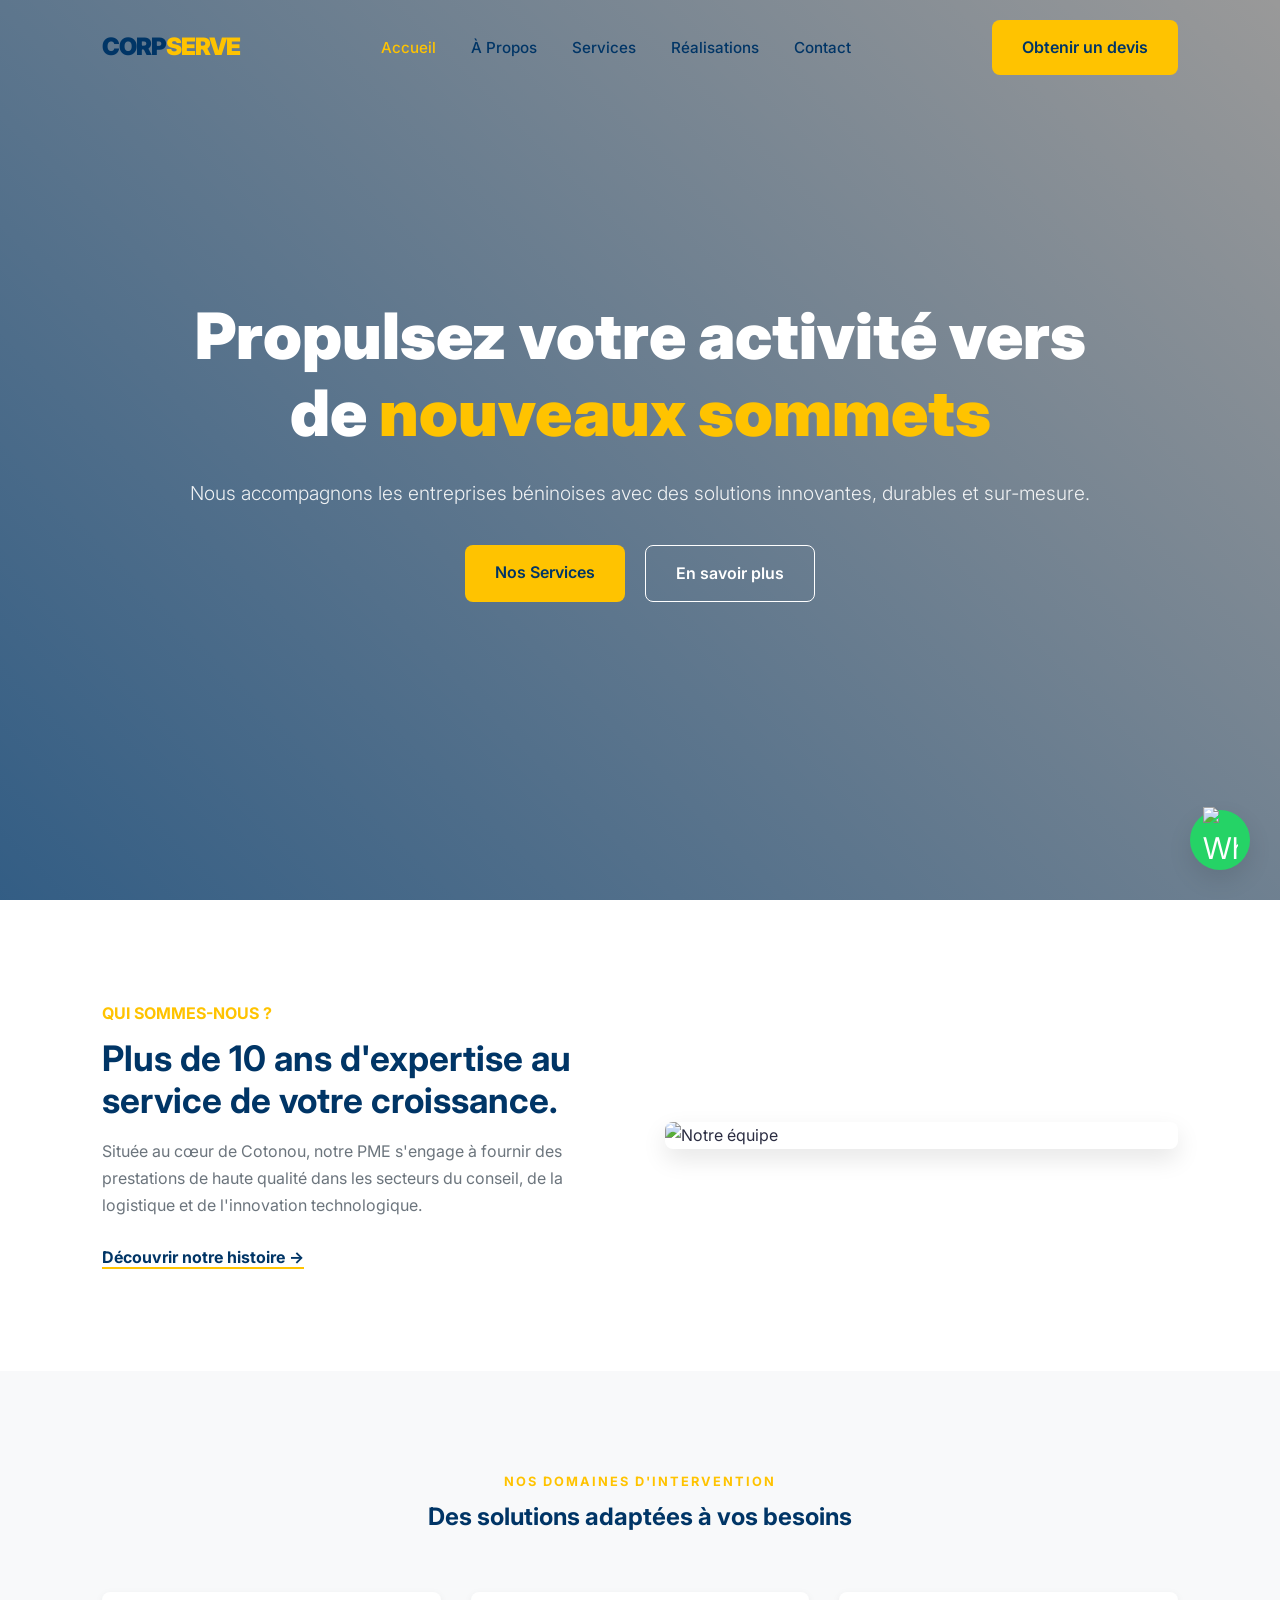
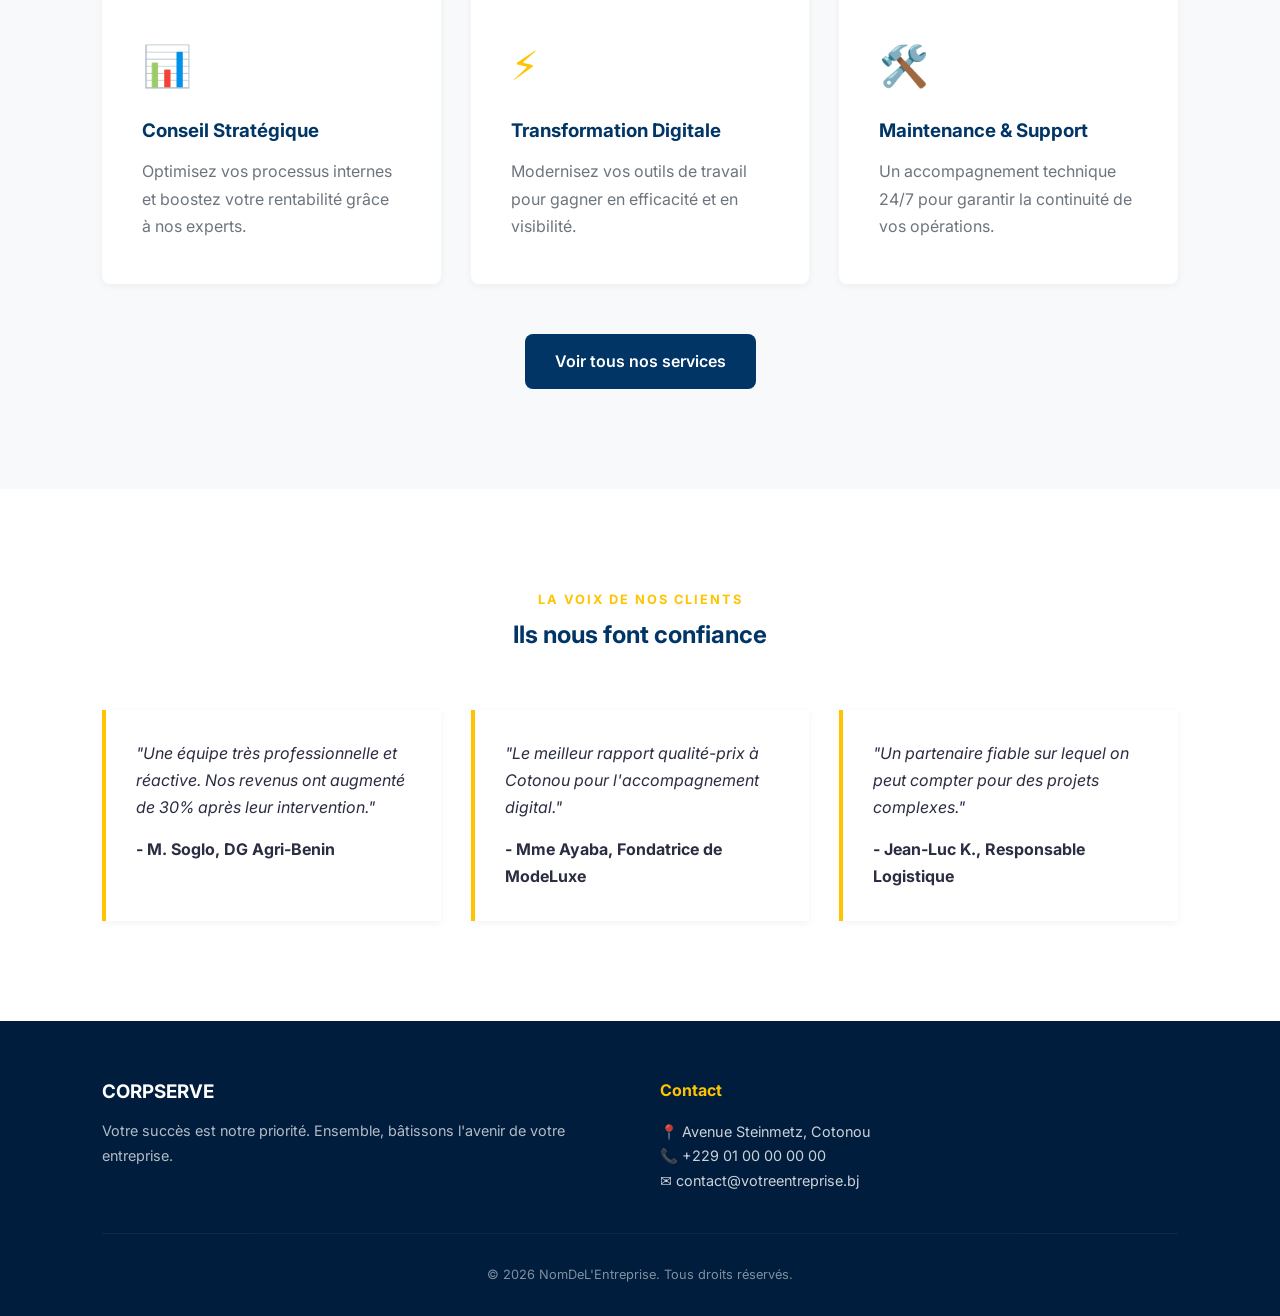
==== index.html @ f1e72d6b "Add files via upload" ====
<!DOCTYPE html>
<html lang="fr">
<head>
    <meta charset="UTF-8">
    <meta name="viewport" content="width=device-width, initial-scale=1.0">
    <title>Expertise & Solutions | NomDeL'Entreprise</title>
    <link href="https://fonts.googleapis.com/css2?family=Inter:wght@300;400;600;700;900&display=swap" rel="stylesheet">
    <link rel="stylesheet" href="css/theme.css">
    <link rel="stylesheet" href="css/main.css">
    <link rel="stylesheet" href="css/responsive.css">
</head>
<body>

    <nav class="navbar">
        <div class="logo">CORP<span>SERVE</span></div>
        <ul class="nav-links">
            <li><a href="index.html" class="active">Accueil</a></li>
            <li><a href="a-propos.html">À Propos</a></li>
            <li><a href="services.html">Services</a></li>
            <li><a href="realisations.html">Réalisations</a></li>
            <li><a href="contact.html">Contact</a></li>
        </ul>
        <a href="contact.html" class="btn btn-accent">Obtenir un devis</a>
    </nav>

    <header class="hero" style="background-image: url('https://images.pexels.com/photos/3183150/pexels-photo-3183150.jpeg?auto=compress&cs=tinysrgb&w=1920');">
        <div class="hero-content">
            <h1>Propulsez votre activité vers de <span style="color: var(--accent);">nouveaux sommets</span></h1>
            <p>Nous accompagnons les entreprises béninoises avec des solutions innovantes, durables et sur-mesure.</p>
            <div style="display: flex; gap: 20px; justify-content: center; flex-wrap: wrap;">
                <a href="services.html" class="btn btn-accent">Nos Services</a>
                <a href="#propos" class="btn" style="border: 1px solid white; color: white;">En savoir plus</a>
            </div>
        </div>
    </header>

    <section id="propos" class="section-padding">
        <div style="display: grid; grid-template-columns: repeat(auto-fit, minmax(300px, 1fr)); gap: 50px; align-items: center;">
            <div>
                <span style="color: var(--accent); font-weight: 700; text-transform: uppercase;">Qui sommes-nous ?</span>
                <h2 style="font-size: 2.2rem; margin-top: 10px;">Plus de 10 ans d'expertise au service de votre croissance.</h2>
                <p style="color: var(--text-muted); margin-bottom: 25px;">
                    Située au cœur de Cotonou, notre PME s'engage à fournir des prestations de haute qualité dans les secteurs du conseil, de la logistique et de l'innovation technologique.
                </p>
                <a href="a-propos.html" style="color: var(--primary); font-weight: 700; border-bottom: 2px solid var(--accent);">Découvrir notre histoire →</a>
            </div>
            <div style="position: relative;">
                <img src="https://images.pexels.com/photos/3184291/pexels-photo-3184291.jpeg?auto=compress&cs=tinysrgb&w=800" alt="Notre équipe" style="border-radius: var(--radius); box-shadow: var(--shadow-md);">
            </div>
        </div>
    </section>

    <section style="background: var(--bg-light);" class="section-padding">
        <div class="section-header">
            <span>Nos Domaines d'Intervention</span>
            <h2>Des solutions adaptées à vos besoins</h2>
        </div>

        <div class="grid-3">
            <div class="card">
                <div class="icon-box">📊</div>
                <h3>Conseil Stratégique</h3>
                <p style="color: var(--text-muted);">Optimisez vos processus internes et boostez votre rentabilité grâce à nos experts.</p>
            </div>
            <div class="card">
                <div class="icon-box">⚡</div>
                <h3>Transformation Digitale</h3>
                <p style="color: var(--text-muted);">Modernisez vos outils de travail pour gagner en efficacité et en visibilité.</p>
            </div>
            <div class="card">
                <div class="icon-box">🛠️</div>
                <h3>Maintenance & Support</h3>
                <p style="color: var(--text-muted);">Un accompagnement technique 24/7 pour garantir la continuité de vos opérations.</p>
            </div>
        </div>
        
        <div class="text-center" style="margin-top: 50px;">
            <a href="services.html" class="btn btn-primary">Voir tous nos services</a>
        </div>
    </section>

    <section class="section-padding">
        <div class="section-header">
            <span>La voix de nos clients</span>
            <h2>Ils nous font confiance</h2>
        </div>
        
        <div class="grid-3">
            <div style="padding: 30px; background: white; border-left: 4px solid var(--accent); box-shadow: var(--shadow-sm);">
                <p style="font-style: italic; margin-bottom: 15px;">"Une équipe très professionnelle et réactive. Nos revenus ont augmenté de 30% après leur intervention."</p>
                <strong>- M. Soglo, DG Agri-Benin</strong>
            </div>
            <div style="padding: 30px; background: white; border-left: 4px solid var(--accent); box-shadow: var(--shadow-sm);">
                <p style="font-style: italic; margin-bottom: 15px;">"Le meilleur rapport qualité-prix à Cotonou pour l'accompagnement digital."</p>
                <strong>- Mme Ayaba, Fondatrice de ModeLuxe</strong>
            </div>
            <div style="padding: 30px; background: white; border-left: 4px solid var(--accent); box-shadow: var(--shadow-sm);">
                <p style="font-style: italic; margin-bottom: 15px;">"Un partenaire fiable sur lequel on peut compter pour des projets complexes."</p>
                <strong>- Jean-Luc K., Responsable Logistique</strong>
            </div>
        </div>
    </section>

    <a href="javascript:void(0);" onclick="openWhatsApp()" class="whatsapp-float">
        <img src="https://upload.wikimedia.org/wikipedia/commons/6/6b/WhatsApp.svg" alt="WhatsApp" width="35">
    </a>

    <footer style="background: var(--primary-light); color: white; padding: 60px 8% 30px;">
        <div style="display: grid; grid-template-columns: repeat(auto-fit, minmax(200px, 1fr)); gap: 40px; margin-bottom: 40px;">
            <div>
                <h3 style="color: white;">CORP<span>SERVE</span></h3>
                <p style="opacity: 0.7; font-size: 0.9rem;">Votre succès est notre priorité. Ensemble, bâtissons l'avenir de votre entreprise.</p>
            </div>
            <div>
                <h4 style="color: var(--accent); margin-bottom: 20px;">Contact</h4>
                <p style="opacity: 0.8; font-size: 0.9rem;">📍 Avenue Steinmetz, Cotonou</p>
                <p style="opacity: 0.8; font-size: 0.9rem;">📞 +229 01 00 00 00 00</p>
                <p style="opacity: 0.8; font-size: 0.9rem;">✉️ contact@votreentreprise.bj</p>
            </div>
        </div>
        <div style="text-align: center; padding-top: 30px; border-top: 1px solid rgba(255,255,255,0.1); font-size: 0.8rem; opacity: 0.5;">
            © 2026 NomDeL'Entreprise. Tous droits réservés.
        </div>
    </footer>

    <script src="js/scripts.js"></script>
    <script src="js/form-handler.js"></script>
</body>
</html>
---- css/theme.css ----
/* --- VARIABLES D'IDENTITÉ VISUELLE --- */
:root {
    /* Couleurs Principales */
    --primary: #003566;       /* Bleu Profond (Expertise & Confiance) */
    --primary-light: #001d3d; /* Bleu Nuit */
    --accent: #ffc300;        /* Jaune Ambre (Énergie & Action) */
    --accent-hover: #ffd60a;  /* Jaune Brillant */
    
    /* Couleurs de Soutien */
    --text-main: #2b2d42;     /* Texte Titres */
    --text-muted: #6c757d;    /* Texte Paragraphes */
    --bg-light: #f8f9fa;      /* Fond de section alternatif */
    --white: #ffffff;
    
    /* Design Système */
    --transition: all 0.3s cubic-bezier(0.4, 0, 0.2, 1);
    --shadow-sm: 0 2px 8px rgba(0,0,0,0.05);
    --shadow-md: 0 10px 25px rgba(0,0,0,0.1);
    --radius: 8px;
}

/* --- RESET & FONDAMENTAUX --- */
* {
    margin: 0;
    padding: 0;
    box-sizing: border-box;
}

body {
    font-family: 'Inter', system-ui, -apple-system, sans-serif;
    line-height: 1.7;
    color: var(--text-main);
    background-color: var(--white);
    scroll-behavior: smooth;
}

h1, h2, h3, h4 {
    color: var(--primary);
    line-height: 1.2;
    margin-bottom: 1rem;
}

a {
    text-decoration: none;
    color: inherit;
    transition: var(--transition);
}

ul { list-style: none; }

img {
    max-width: 100%;
    display: block;
    height: auto;
}

/* --- COMPOSANTS RÉUTILISABLES --- */

/* Boutons */
.btn {
    display: inline-block;
    padding: 14px 30px;
    border-radius: var(--radius);
    font-weight: 600;
    cursor: pointer;
    border: none;
    text-align: center;
    transition: var(--transition);
}

.btn-primary {
    background-color: var(--primary);
    color: var(--white);
}

.btn-primary:hover {
    background-color: var(--primary-light);
    transform: translateY(-2px);
    box-shadow: var(--shadow-md);
}

.btn-accent {
    background-color: var(--accent);
    color: var(--primary);
}

.btn-accent:hover {
    background-color: var(--accent-hover);
    transform: translateY(-2px);
}

/* Utilitaires de Section */
.section-padding {
    padding: 100px 8%;
}

.text-center { text-align: center; }

@media (max-width: 768px) {
    .section-padding { padding: 60px 5%; }
}
---- css/main.css ----
/* --- NAVIGATION --- */
.navbar {
    display: flex;
    justify-content: space-between;
    align-items: center;
    padding: 20px 8%;
    position: fixed;
    width: 100%;
    top: 0;
    z-index: 1000;
    transition: var(--transition);
    background: transparent; /* Sera modifié par JS au scroll */
}

/* Classe ajoutée via JS quand on scrolle */
.navbar.scrolled {
    background: var(--white);
    padding: 15px 8%;
    box-shadow: var(--shadow-sm);
}

.logo {
    font-size: 1.5rem;
    font-weight: 900;
    color: var(--primary);
    letter-spacing: -1px;
}

.logo span {
    color: var(--accent);
}

.nav-links {
    display: flex;
    gap: 35px;
    align-items: center;
}

.nav-links a {
    font-weight: 500;
    font-size: 0.95rem;
    color: var(--primary);
}

.nav-links a:hover, .nav-links a.active {
    color: var(--accent);
}

/* --- HERO SECTION --- */
.hero {
    height: 100vh;
    display: flex;
    align-items: center;
    justify-content: center;
    text-align: center;
    color: var(--white);
    background-size: cover;
    background-position: center;
    position: relative;
    padding: 0 5%;
}

.hero::before {
    content: '';
    position: absolute;
    top: 0; left: 0; right: 0; bottom: 0;
    background: linear-gradient(45deg, rgba(0,53,102,0.8), rgba(0,0,0,0.4));
    z-index: 1;
}

.hero-content {
    position: relative;
    z-index: 2;
    max-width: 900px;
}

.hero-content h1 {
    color: var(--white);
    font-size: clamp(2.5rem, 8vw, 4rem);
    margin-bottom: 25px;
    font-weight: 900;
}

.hero-content p {
    font-size: 1.2rem;
    margin-bottom: 35px;
    opacity: 0.9;
    font-weight: 300;
}

/* --- GRID SYSTEM (SERVICES / PROJETS) --- */
.grid-3 {
    display: grid;
    grid-template-columns: repeat(auto-fit, minmax(300px, 1fr));
    gap: 30px;
    margin-top: 50px;
}

.card {
    background: var(--white);
    padding: 40px;
    border-radius: var(--radius);
    box-shadow: var(--shadow-sm);
    transition: var(--transition);
    border-bottom: 4px solid transparent;
}

.card:hover {
    transform: translateY(-10px);
    box-shadow: var(--shadow-md);
    border-bottom: 4px solid var(--accent);
}

.card i, .card .icon-box {
    font-size: 2.5rem;
    color: var(--accent);
    margin-bottom: 20px;
    display: inline-block;
}

/* --- SECTION HEADERS --- */
.section-header {
    max-width: 700px;
    margin: 0 auto 60px;
    text-align: center;
}

.section-header span {
    color: var(--accent);
    text-transform: uppercase;
    letter-spacing: 2px;
    font-weight: 700;
    font-size: 0.8rem;
    display: block;
    margin-bottom: 10px;
}

/* --- WHATSAPP FLOATING BUTTON --- */
.whatsapp-float {
    position: fixed;
    bottom: 30px;
    right: 30px;
    background: #25d366;
    color: white;
    width: 60px;
    height: 60px;
    border-radius: 50%;
    display: flex;
    align-items: center;
    justify-content: center;
    font-size: 30px;
    box-shadow: var(--shadow-md);
    z-index: 1000;
    transition: var(--transition);
}

.whatsapp-float:hover {
    transform: scale(1.1);
}
---- css/responsive.css ----
/* --- TABLETTES (Moins de 1024px) --- */
@media (max-width: 1024px) {
    .navbar {
        padding: 15px 5%;
    }
    
    .section-padding {
        padding: 80px 5%;
    }

    .hero-content h1 {
        font-size: 3.5rem;
    }
}

/* --- SMARTPHONES (Moins de 768px) --- */
@media (max-width: 768px) {
    /* Adaptation de la Navbar */
    .nav-links {
        display: none; /* À remplacer par un menu burger plus tard si besoin */
    }

    /* Hero Section */
    .hero {
        height: 80vh;
    }

    .hero-content h1 {
        font-size: 2.5rem;
    }

    .hero-content p {
        font-size: 1rem;
    }

    /* Grilles : On passe tout sur une seule colonne */
    .grid-3 {
        grid-template-columns: 1fr;
        gap: 20px;
    }

    .section-header h2 {
        font-size: 1.8rem;
    }

    /* Réglages pour les cartes */
    .card {
        padding: 30px 20px;
    }

    /* On réduit la taille du bouton WhatsApp sur petit écran */
    .whatsapp-float {
        width: 50px;
        height: 50px;
        bottom: 20px;
        right: 20px;
        font-size: 24px;
    }
}

/* --- PETITS SMARTPHONES (Moins de 480px) --- */
@media (max-width: 480px) {
    .hero-content h1 {
        font-size: 2.2rem;
    }

    .btn {
        width: 100%; /* Boutons en pleine largeur pour faciliter le clic au pouce */
        margin-bottom: 10px;
    }

    .section-padding {
        padding: 60px 20px;
    }
}
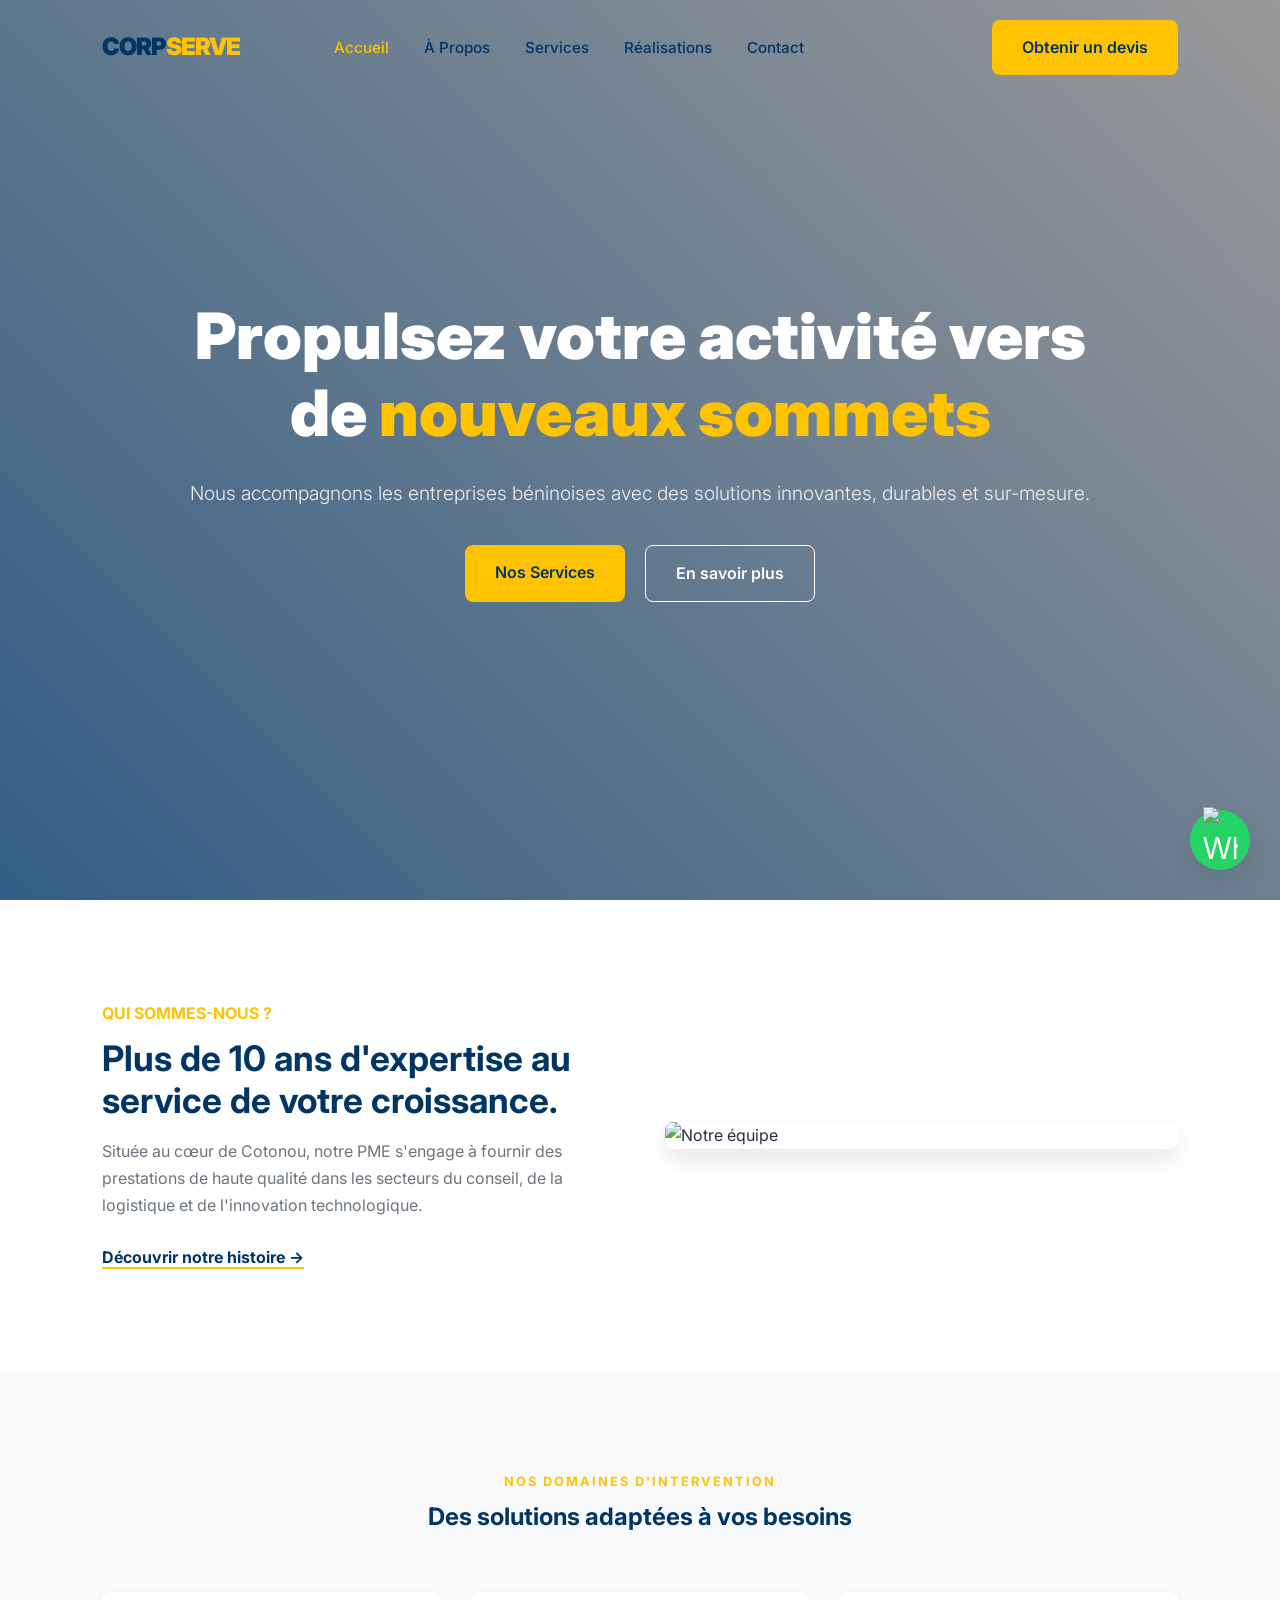
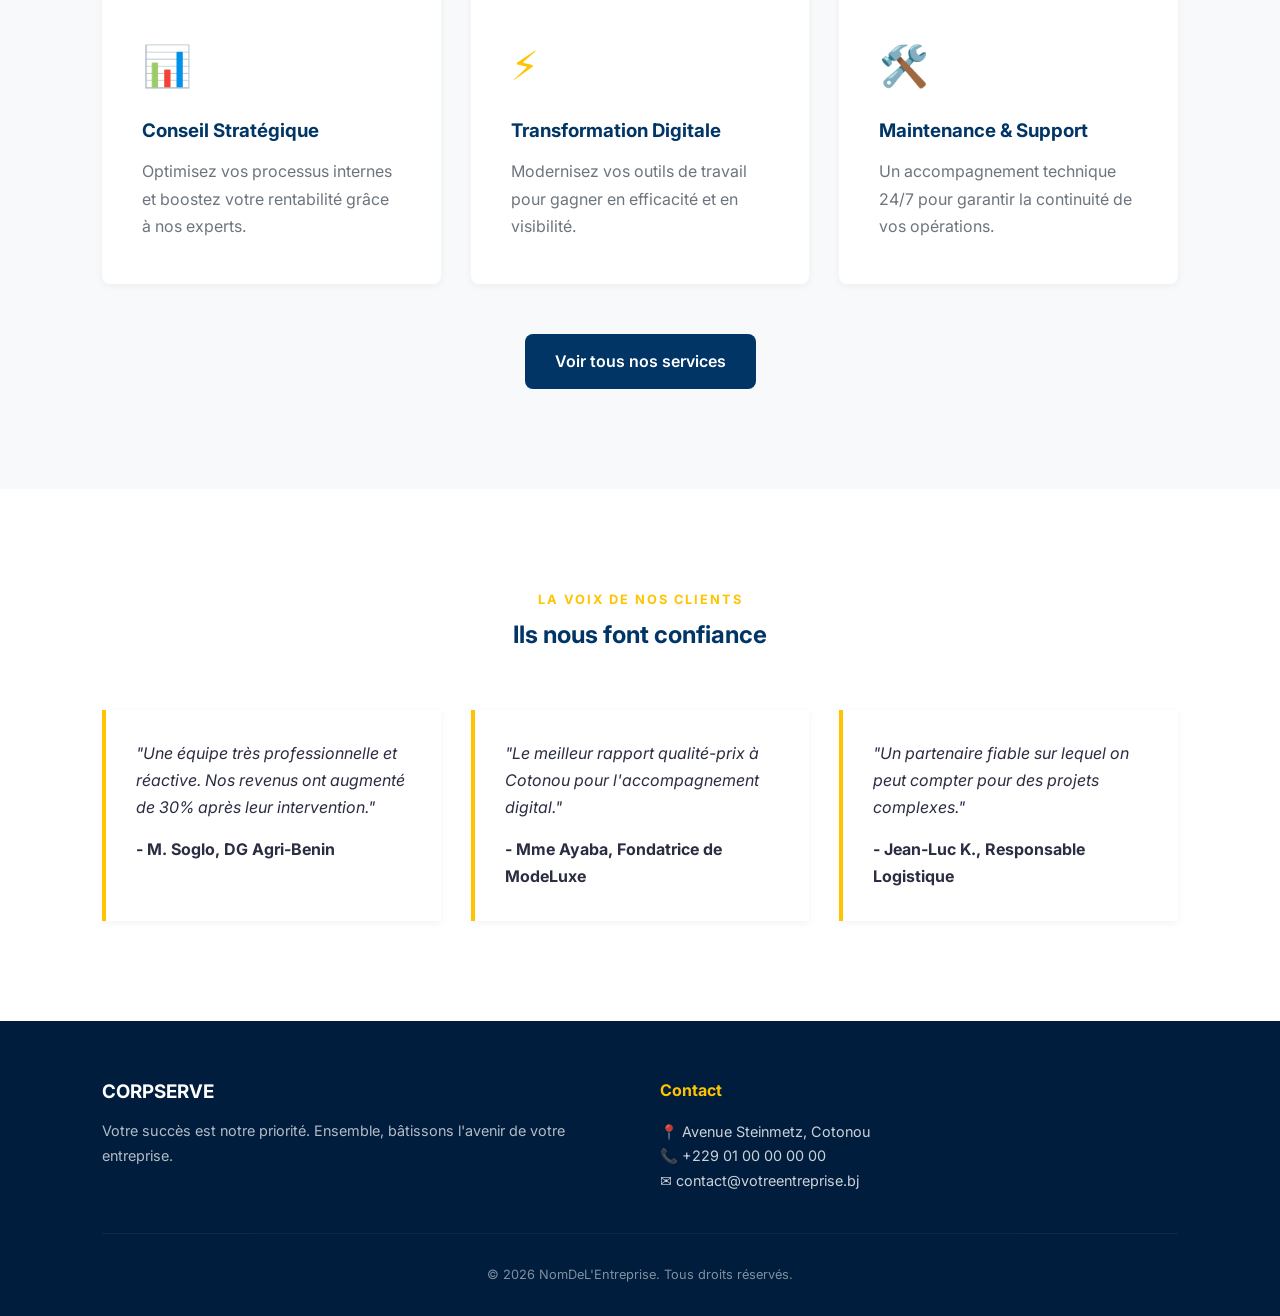
==== commit 7f4e2f1b: "Update index.html" ====
--- a/index.html
+++ b/index.html
@@ -12,16 +12,24 @@
 <body>
 
     <nav class="navbar">
-        <div class="logo">CORP<span>SERVE</span></div>
-        <ul class="nav-links">
-            <li><a href="index.html" class="active">Accueil</a></li>
-            <li><a href="a-propos.html">À Propos</a></li>
-            <li><a href="services.html">Services</a></li>
-            <li><a href="realisations.html">Réalisations</a></li>
-            <li><a href="contact.html">Contact</a></li>
-        </ul>
-        <a href="contact.html" class="btn btn-accent">Obtenir un devis</a>
-    </nav>
+    <div class="logo">CORP<span>SERVE</span></div>
+    
+    <ul class="nav-links" id="navLinks">
+        <li><a href="index.html" class="active">Accueil</a></li>
+        <li><a href="a-propos.html">À Propos</a></li>
+        <li><a href="services.html">Services</a></li>
+        <li><a href="realisations.html">Réalisations</a></li>
+        <li><a href="contact.html">Contact</a></li>
+    </ul>
+
+    <div class="menu-toggle" id="mobile-menu">
+        <span class="bar"></span>
+        <span class="bar"></span>
+        <span class="bar"></span>
+    </div>
+
+    <a href="contact.html" class="btn btn-accent nav-btn-desktop">Obtenir un devis</a>
+</nav>
 
     <header class="hero" style="background-image: url('https://images.pexels.com/photos/3183150/pexels-photo-3183150.jpeg?auto=compress&cs=tinysrgb&w=1920');">
         <div class="hero-content">
@@ -126,4 +134,4 @@
     <script src="js/scripts.js"></script>
     <script src="js/form-handler.js"></script>
 </body>
-</html>+</html>
